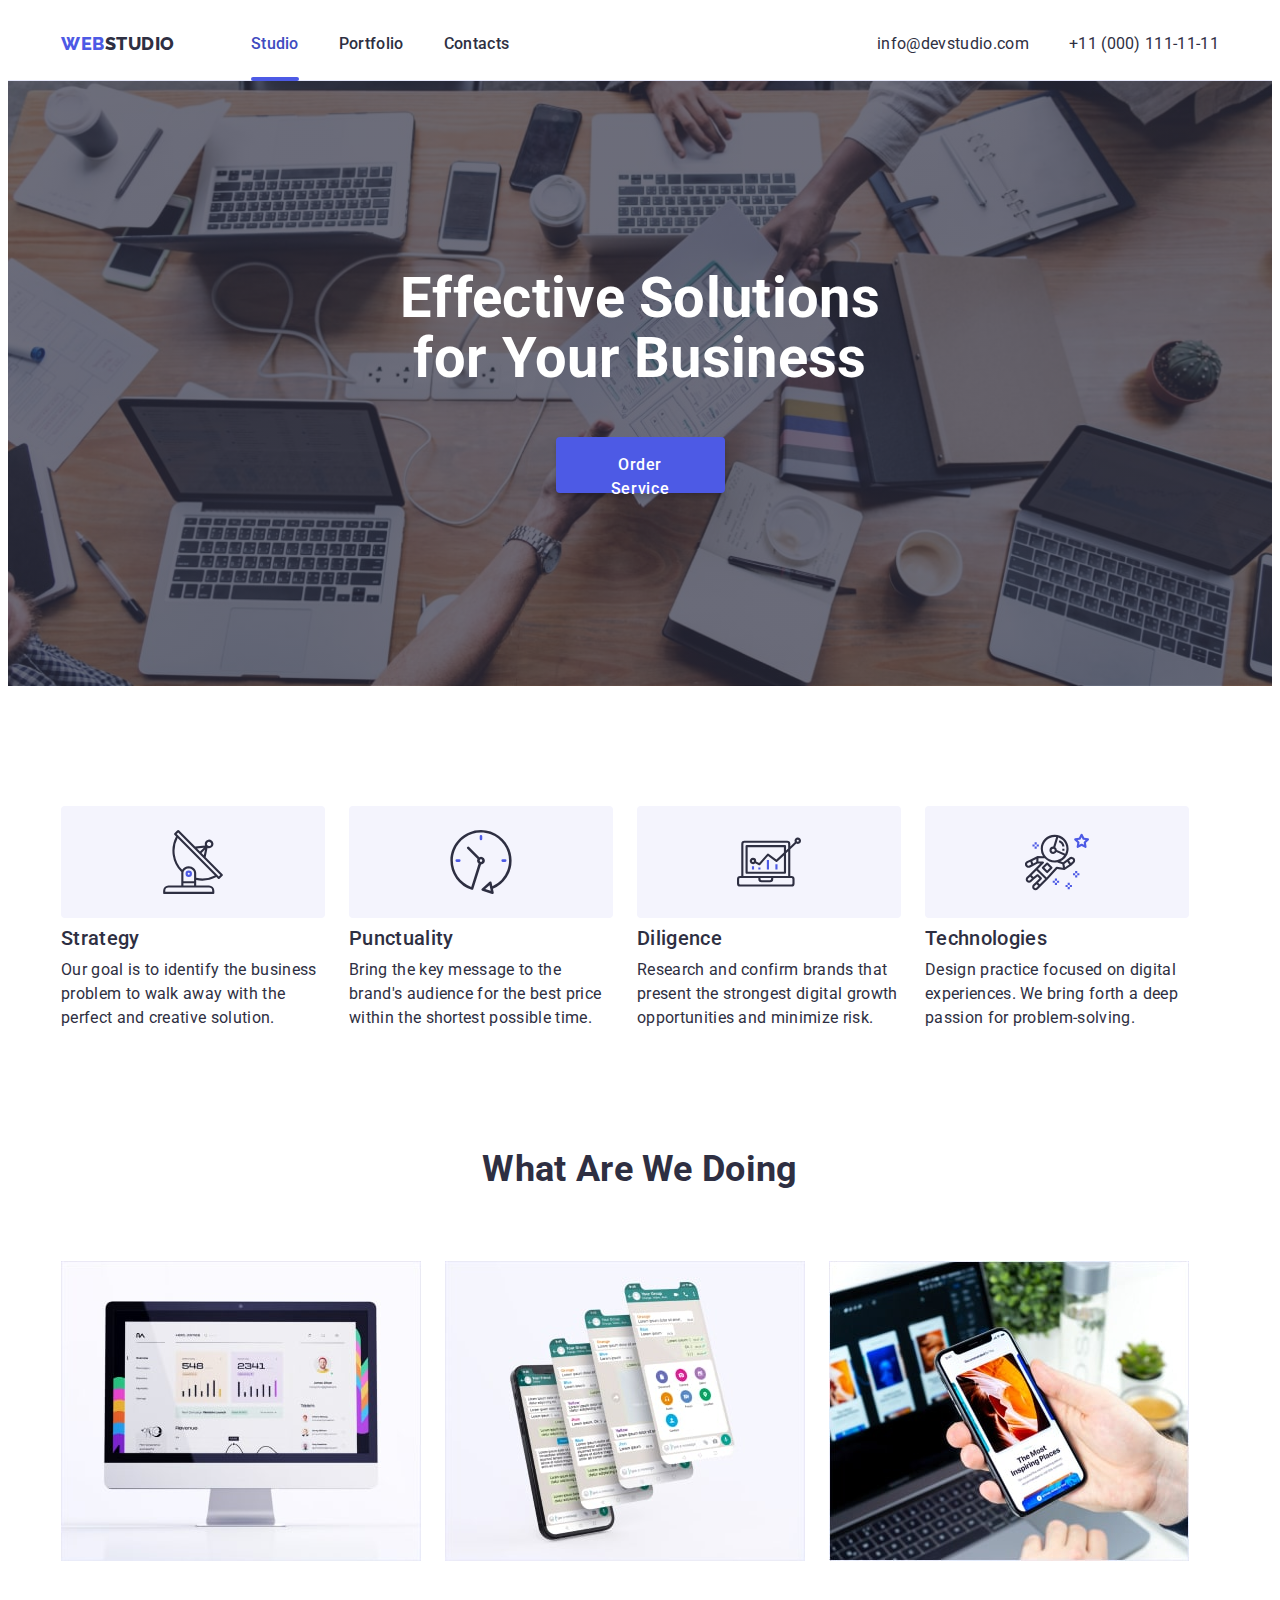
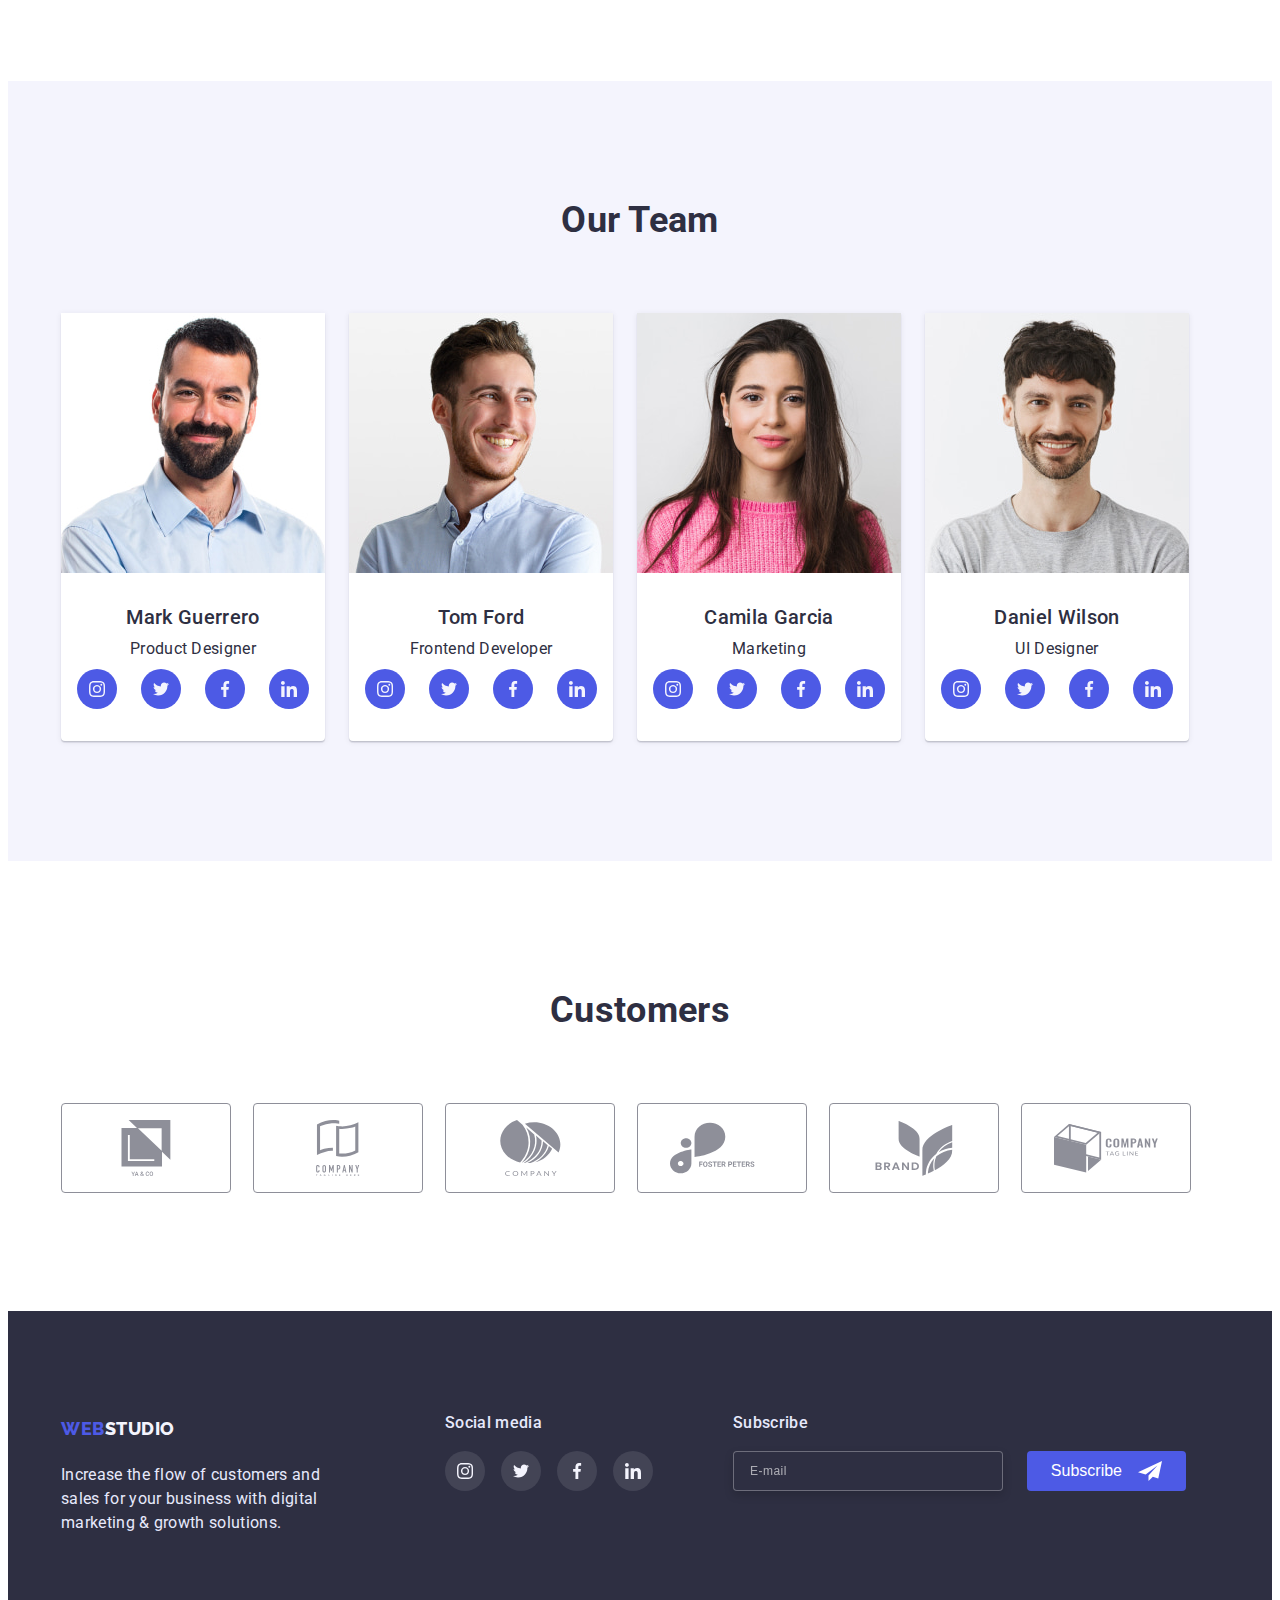
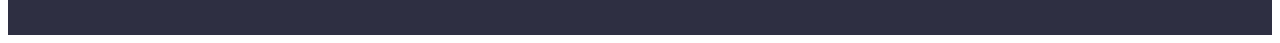
==== index.html @ 07bff195 "Initial commit" ====
<!DOCTYPE html>
<html lang="en">
  <head>
    <meta charset="UTF-8" />
    <meta http-equiv="X-UA-Compatible" content="IE=edge" />
    <meta name="viewport" content="width=device-width, initial-scale=1.0" />
    <title>WEBSTUDIO</title>

    <link rel="preconnect" href="https://fonts.googleapis.com" />
    <link rel="preconnect" href="https://fonts.gstatic.com" crossorigin />
    <link
      href="https://fonts.googleapis.com/css2?family=Raleway:wght@800&family=Roboto:wght@400;500;700;900&display=swap"
      rel="stylesheet"
    />
    <link
      rel="stylesheet"
      href="https://cdnjs.cloudflare.com/ajax/libs/modern-normalize/1.1.0/modern-normalize.min.css"
      integrity="sha512-wpPYUAdjBVSE4KJnH1VR1HeZfpl1ub8YT/NKx4PuQ5NmX2tKuGu6U/JRp5y+Y8XG2tV+wKQpNHVUX03MfMFn9Q=="
      crossorigin="anonymous"
      referrerpolicy="no-referrer"
    />
    <link rel="stylesheet" href="./css/styles.css" />
  </head>

  <body>
    <!-- header -->

    <header class="header">
      <div class="container">
        <nav class="nav">
          <a href="./index.html" class="logo"
            ><span class="logo-color">WEB</span>STUDIO</a
          >
          <ul class="nav-list">
            <li class="item">
              <a href="./index.html" class="link current">Studio</a>
            </li>
            <li class="item">
              <a href="./Portfolio.html" class="link">Portfolio</a>
            </li>
            <li class="item"><a href="" class="link">Contacts</a></li>
          </ul>

          <address class="addres">
            <ul class="addres-list">
              <li class="item">
                <a href="mailto:info@devstudio.com" class="link"
                  >info@devstudio.com</a
                >
              </li>
              <li class="item">
                <a href="tel:+110001111111" class="link">+11 (000) 111-11-11</a>
              </li>
            </ul>
          </address>
        </nav>
      </div>
    </header>

    <!-- main -->

    <main class="main">
      <section class="main-section">
        <div class="container">
          <h1 class="main-title">
            Effective Solutions <br />
            for Your Business
          </h1>
          <button type="button" class="btn" data-modal-open>
            Order Service
          </button>
        </div>
      </section>

      <section class="advantage-section section">
        <div class="container">
          <h2 class="visually-hidden">Advantage</h2>
          <ul class="advantage-list">
            <li class="item">
              <div class="advantage-bg">
                <svg class="advantage-icon">
                  <use href="./images/icons.svg#icon-antenna"></use>
                </svg>
              </div>
              <h3 class="title">Strategy</h3>
              <p class="paragraph">
                Our goal is to identify the business problem to walk away with
                the perfect and creative solution.
              </p>
            </li>
            <li class="item">
              <div class="advantage-bg">
                <svg class="advantage-icon">
                  <use href="./images/icons.svg#icon-clock"></use>
                </svg>
              </div>
              <h3 class="title">Punctuality</h3>
              <p class="paragraph">
                Bring the key message to the brand's audience for the best price
                within the shortest possible time.
              </p>
            </li>
            <li class="item">
              <div class="advantage-bg">
                <svg class="advantage-icon">
                  <use href="./images/icons.svg#icon-diagram"></use>
                </svg>
              </div>
              <h3 class="title">Diligence</h3>
              <p class="paragraph">
                Research and confirm brands that present the strongest digital
                growth opportunities and minimize risk.
              </p>
            </li>
            <li class="item">
              <div class="advantage-bg">
                <svg class="advantage-icon">
                  <use href="./images/icons.svg#icon-astronaut"></use>
                </svg>
              </div>
              <h3 class="title">Technologies</h3>
              <p class="paragraph">
                Design practice focused on digital experiences. We bring forth a
                deep passion for problem-solving.
              </p>
            </li>
          </ul>
        </div>
      </section>

      <section class="galery-section section">
        <div class="container">
          <h2 class="title-section">What Are We Doing</h2>
          <ul class="galery-list">
            <li class="item">
              <img src="./images/img1-stats.jpg" alt="stats" width="360" />
            </li>
            <li class="item">
              <img src="./images/img2-chat.jpg" alt="chat" width="360" />
            </li>
            <li class="item">
              <img
                src="./images/img3-recommended.jpg"
                alt="recommended"
                width="360"
              />
            </li>
          </ul>
        </div>
      </section>

      <section class="team-section section">
        <div class="container">
          <h2 class="title-section">Our Team</h2>
          <ul class="team-list">
            <li class="item team">
              <img
                src="./images/1-Mark-Guerrero.jpg"
                alt="Mark-Guerrero"
                width="264"
              />
              <div class="team-text-box">
                <h3 class="title">Mark Guerrero</h3>
                <p class="paragraph">Product Designer</p>
                <ul class="team-soc-list">
                  <li class="team-soc-item">
                    <a
                      href="https://www.instagram.com/"
                      class="team-soc-link"
                      target="_blank"
                      rel="noopener noreferrer"
                    >
                      <svg class="team-soc-icon">
                        <use href="./images/icons.svg#icon-instagram"></use>
                      </svg>
                    </a>
                  </li>
                  <li class="team-soc-item">
                    <a
                      href="https://twitter.com/"
                      class="team-soc-link"
                      target="_blank"
                      rel="noopener noreferrer"
                    >
                      <svg class="team-soc-icon">
                        <use href="./images/icons.svg#icon-twitter"></use>
                      </svg>
                    </a>
                  </li>
                  <li class="team-soc-item">
                    <a
                      href="https://facebook.com/"
                      class="team-soc-link"
                      target="_blank"
                      rel="noopener noreferrer"
                    >
                      <svg class="team-soc-icon">
                        <use href="./images/icons.svg#icon-facebook"></use>
                      </svg>
                    </a>
                  </li>
                  <li class="team-soc-item">
                    <a
                      href="https://linkedin.com/"
                      class="team-soc-link"
                      target="_blank"
                      rel="noopener noreferrer"
                    >
                      <svg class="team-soc-icon">
                        <use href="./images/icons.svg#icon-linkedin"></use>
                      </svg>
                    </a>
                  </li>
                </ul>
              </div>
            </li>
            <li class="item team">
              <img src="./images/2-Tom-Ford.jpg" alt="Tom-Ford" width="264" />
              <div class="team-text-box">
                <h3 class="title">Tom Ford</h3>
                <p class="paragraph">Frontend Developer</p>
                <ul class="team-soc-list">
                  <li class="team-soc-item">
                    <a
                      href="https://www.instagram.com/"
                      class="team-soc-link"
                      target="_blank"
                      rel="noopener noreferrer"
                    >
                      <svg class="team-soc-icon">
                        <use href="./images/icons.svg#icon-instagram"></use>
                      </svg>
                    </a>
                  </li>
                  <li class="team-soc-item">
                    <a
                      href="https://twitter.com/"
                      class="team-soc-link"
                      target="_blank"
                      rel="noopener noreferrer"
                    >
                      <svg class="team-soc-icon">
                        <use href="./images/icons.svg#icon-twitter"></use>
                      </svg>
                    </a>
                  </li>
                  <li class="team-soc-item">
                    <a
                      href="https://facebook.com/"
                      class="team-soc-link"
                      target="_blank"
                      rel="noopener noreferrer"
                    >
                      <svg class="team-soc-icon">
                        <use href="./images/icons.svg#icon-facebook"></use>
                      </svg>
                    </a>
                  </li>
                  <li class="team-soc-item">
                    <a
                      href="https://linkedin.com/"
                      class="team-soc-link"
                      target="_blank"
                      rel="noopener noreferrer"
                    >
                      <svg class="team-soc-icon">
                        <use href="./images/icons.svg#icon-linkedin"></use>
                      </svg>
                    </a>
                  </li>
                </ul>
              </div>
            </li>
            <li class="item team">
              <img
                src="./images/3-Camila-Garcia.jpg"
                alt="Camila-Garcia"
                width="264"
              />
              <div class="team-text-box">
                <h3 class="title">Camila Garcia</h3>
                <p class="paragraph">Marketing</p>
                <ul class="team-soc-list">
                  <li class="team-soc-item">
                    <a
                      href="https://www.instagram.com/"
                      class="team-soc-link"
                      target="_blank"
                      rel="noopener noreferrer"
                    >
                      <svg class="team-soc-icon">
                        <use href="./images/icons.svg#icon-instagram"></use>
                      </svg>
                    </a>
                  </li>
                  <li class="team-soc-item">
                    <a
                      href="https://twitter.com/"
                      class="team-soc-link"
                      target="_blank"
                      rel="noopener noreferrer"
                    >
                      <svg class="team-soc-icon">
                        <use href="./images/icons.svg#icon-twitter"></use>
                      </svg>
                    </a>
                  </li>
                  <li class="team-soc-item">
                    <a
                      href="https://facebook.com/"
                      class="team-soc-link"
                      target="_blank"
                      rel="noopener noreferrer"
                    >
                      <svg class="team-soc-icon">
                        <use href="./images/icons.svg#icon-facebook"></use>
                      </svg>
                    </a>
                  </li>
                  <li class="team-soc-item">
                    <a
                      href="https://linkedin.com/"
                      class="team-soc-link"
                      target="_blank"
                      rel="noopener noreferrer"
                    >
                      <svg class="team-soc-icon">
                        <use href="./images/icons.svg#icon-linkedin"></use>
                      </svg>
                    </a>
                  </li>
                </ul>
              </div>
            </li>
            <li class="item team">
              <img
                src="./images/4-DanielWilson.jpg"
                alt="Daniel-Wilson"
                width="264"
              />
              <div class="team-text-box">
                <h3 class="title">Daniel Wilson</h3>
                <p class="paragraph">UI Designer</p>
                <ul class="team-soc-list">
                  <li class="team-soc-item">
                    <a
                      href="https://www.instagram.com/"
                      class="team-soc-link"
                      target="_blank"
                      rel="noopener noreferrer"
                    >
                      <svg class="team-soc-icon">
                        <use href="./images/icons.svg#icon-instagram"></use>
                      </svg>
                    </a>
                  </li>
                  <li class="team-soc-item">
                    <a
                      href="https://twitter.com/"
                      class="team-soc-link"
                      target="_blank"
                      rel="noopener noreferrer"
                    >
                      <svg class="team-soc-icon">
                        <use href="./images/icons.svg#icon-twitter"></use>
                      </svg>
                    </a>
                  </li>
                  <li class="team-soc-item">
                    <a
                      href="https://facebook.com/"
                      class="team-soc-link"
                      target="_blank"
                      rel="noopener noreferrer"
                    >
                      <svg class="team-soc-icon">
                        <use href="./images/icons.svg#icon-facebook"></use>
                      </svg>
                    </a>
                  </li>
                  <li class="team-soc-item">
                    <a
                      href="https://linkedin.com/"
                      class="team-soc-link"
                      target="_blank"
                      rel="noopener noreferrer"
                    >
                      <svg class="team-soc-icon">
                        <use href="./images/icons.svg#icon-linkedin"></use>
                      </svg>
                    </a>
                  </li>
                </ul>
              </div>
            </li>
          </ul>
        </div>
      </section>
      <section class="customers">
        <div class="container">
          <h2 class="customers-title">Customers</h2>
          <ul class="customers-list">
            <li class="customers-item">
              <a
                href=""
                class="customers-link"
                target="_blank"
                rel="noopener noreferrer"
              >
                <svg class="customers-icon">
                  <use href="./images/icons.svg#icon-company1"></use>
                </svg>
              </a>
            </li>
            <li class="customers-item">
              <a
                href=""
                class="customers-link"
                target="_blank"
                rel="noopener noreferrer"
              >
                <svg class="customers-icon">
                  <use href="./images/icons.svg#icon-company2"></use>
                </svg>
              </a>
            </li>
            <li class="customers-item">
              <a
                href=""
                class="customers-link"
                target="_blank"
                rel="noopener noreferrer"
              >
                <svg class="customers-icon">
                  <use href="./images/icons.svg#icon-company3"></use>
                </svg>
              </a>
            </li>
            <li class="customers-item">
              <a
                href=""
                class="customers-link"
                target="_blank"
                rel="noopener noreferrer"
              >
                <svg class="customers-icon">
                  <use href="./images/icons.svg#icon-company4"></use>
                </svg>
              </a>
            </li>
            <li class="customers-item">
              <a
                href=""
                class="customers-link"
                target="_blank"
                rel="noopener noreferrer"
              >
                <svg class="customers-icon">
                  <use href="./images/icons.svg#icon-company5"></use>
                </svg>
              </a>
            </li>
            <li class="customers-item">
              <a
                href=""
                class="customers-link"
                target="_blank"
                rel="noopener noreferrer"
              >
                <svg class="customers-icon">
                  <use href="./images/icons.svg#icon-company6"></use>
                </svg>
              </a>
            </li>
          </ul>
        </div>
      </section>
    </main>

    <!-- footer -->

    <footer class="footer">
      <div class="container">
        <div class="footer-logo-box">
          <a href="./index.html" class="logo logo-footer"
            ><span class="logo-color">WEB</span>STUDIO</a
          >
          <p class="paragraph paragraph-color">
            Increase the flow of customers and sales for your business with
            digital marketing & growth solutions.
          </p>
        </div>
        <div class="footer-soc-box">
          <h2 class="footer-soc-title">Social media</h2>
          <ul class="footer-soc-list">
            <li class="footer-soc-item">
              <a
                class="footer-soc-link"
                href="https://www.instagram.com/"
                target="_blank"
                rel="noopener noreferrer"
              >
                <svg class="footer-soc-icon">
                  <use href="./images/icons.svg#icon-instagram"></use>
                </svg>
              </a>
            </li>
            <li class="footer-soc-item">
              <a
                class="footer-soc-link"
                href="https://twitter.com/"
                target="_blank"
                rel="noopener noreferrer"
              >
                <svg class="footer-soc-icon">
                  <use href="./images/icons.svg#icon-twitter"></use>
                </svg>
              </a>
            </li>
            <li class="footer-soc-item">
              <a
                class="footer-soc-link"
                href="https://facebook.com/"
                target="_blank"
                rel="noopener noreferrer"
              >
                <svg class="footer-soc-icon">
                  <use href="./images/icons.svg#icon-facebook"></use>
                </svg>
              </a>
            </li>
            <li class="footer-soc-item">
              <a
                class="footer-soc-link"
                href="https://linkedin.com/"
                target="_blank"
                rel="noopener noreferrer"
              >
                <svg class="footer-soc-icon">
                  <use href="./images/icons.svg#icon-linkedin"></use>
                </svg>
              </a>
            </li>
          </ul>
        </div>
        <div class="footer-subscribe">
          <p class="subscribe-title">Subscribe</p>
          <form class="footer-form">
            <input
              class="footer-imput"
              type="email"
              name="mail"
              placeholder="E-mail"
              required
            />
            <button class="footer-btn" type="submit">
              <span>Subscribe</span>
              <svg class="footer-btn-icon">
                <use href="./images/icons.svg#icon-airplane"></use>
              </svg>
            </button>
          </form>
        </div>
      </div>
    </footer>

    <!-- modal -->

    <div class="backdrop is-hidden" data-modal>
      <div class="modal">
        <button type="button" class="modal-btn" data-modal-close>
          <svg class="icon-modal-close-btn">
            <use href="./images/icons.svg#icon-modal-close-btn"></use>
          </svg>
        </button>
        <p class="modal-title">Leave your contacts and we will call you back</p>
        <form class="modal-form">
          <div class="form-field">
            <label class="form-label" for="name">Name</label>
            <div class="input-wrap">
              <input
                class="form-input"
                type="text"
                name="name"
                id="name"
                required
              />
              <svg class="form-input-icon" width="18" hight="18">
                <use href="./images/icons.svg#icon-person"></use>
              </svg>
            </div>
          </div>
          <div class="form-field">
            <label class="form-label" for="tel">Phone</label>
            <div class="input-wrap">
              <input
                class="form-input"
                type="tel"
                name="tel"
                id="tel"
                required
              />
              <svg class="form-input-icon" width="18" hight="24">
                <use href="./images/icons.svg#icon-phone"></use>
              </svg>
            </div>
          </div>
          <div class="form-field">
            <label class="form-label" for="mail">Email</label>
            <div class="input-wrap">
              <input class="form-input" type="email" name="mail" id="mail" />
              <svg class="form-input-icon" width="18" hight="24">
                <use href="./images/icons.svg#icon-email"></use>
              </svg>
            </div>
          </div>
          <div class="form-field">
            <label class="form-label" for="comment">Comment</label>
            <textarea
              class="form-input textarea"
              name="comment"
              id="comment"
              placeholder="Text input"
            ></textarea>
          </div>
          <div class="form-checkbox">
            <input
              class="input-check"
              type="checkbox"
              name="policy"
              value="true"
              id="policy"
              required
            />
            <label class="form-label check-text" for="policy">
              <span>
                <svg class="check-icon" width="10" hight="8">
                  <use href="./images/icons.svg#icon-check"></use>
                </svg>
              </span>
              I accept the terms and conditions of the
              <a href="#" class="modal-policy">Privacy Policy</a></label
            >
          </div>
          <button class="modal-btn-send" type="submit">Send</button>
        </form>
      </div>
    </div>

    <script src="./js/modal.js"></script>
  </body>
</html>
---- css/styles.css ----
/* шрифт
 font-family: "Raleway", sans-serif;
font-family: "Roboto", sans-serif; */

/* головний колір шрифту #2E2F42 */
/* другий колір шрифту  #434455 */
/* колір шрифту у футері #E7E9FC */
/* колір шрифту основного заголовку #FFFFFF */
/* колір шрифту лого #4D5AE5 та #2E2F42 */
/* колір головного бекграунду #FFFFFF */
/* колір другого бекграунду #2E2F42 */
/* колір третього бекграунду #F4F4FD */
/* Колір кнопок у портфоліо #F4F4FD */
/* колір нажатої кнопки #404BBF */
/* колір нажатої кнопки у футорі #31D0AA */

:root {
  --activ-btn-color: #404bbf;
  --second-activ-btn-color: #31d0aa;
  --primary-text-color: #2e2f42;
  --second-text-color: #434455;
  --footer-text-color: #e7e9fc;
  --main-title-text-color: #ffffff;
  --accent-text-color: #4d5ae5;
  --bg-color-sectin: #f4f4fd;
  --customers-color: #8e8f99;
  --gradient: linear-gradient(rgba(46, 47, 66, 0.7), rgba(46, 47, 66, 0.7));
  --cubic-anim: cubic-bezier(0.4, 0, 0.2, 1);
}

body {
  font-family: "Roboto", sans-serif;
  color: var(--primary-text-color);
  font-weight: 400;
  letter-spacing: 0.02em;
}

.visually-hidden {
  position: absolute;
  white-space: nowrap;
  width: 1px;
  height: 1px;
  overflow: hidden;
  border: 0;
  padding: 0;
  clip: rect(0 0 0 0);
  clip-path: inset(50%);
  margin: -1px;
}

.item {
  list-style: none;
}

.title {
  font-weight: 500;
  font-size: 20px;
  line-height: 1.2;
}

.paragraph {
  font-size: 16px;
  line-height: 1.5;
}

img {
  display: block;
  max-width: 100%;
  height: auto;
}

.container {
  width: 100%;
  max-width: 1158px;
  padding-left: 15px;
  padding-right: 15px;
  margin: 0 auto;
}

p,
h1,
h2,
h3,
h4,
h5,
h6 {
  margin: 0;
}

ul {
  margin: 0;
  padding-left: 0;
}

/* ----------------header --------------*/
.header {
  border-bottom: 1px solid var(--footer-text-color);
}

.nav {
  display: flex;
  align-items: center;
  height: 72px;
}

.nav-list {
  display: flex;
  margin-left: 76px;
}

.nav-list .item + .item {
  margin-left: 40px;
}

.addres {
  margin-left: auto;
}

.addres-list {
  display: flex;
}

.addres-list .item + .item {
  margin-left: 40px;
}

.logo {
  color: var(--primary-text-color);
  text-decoration: none;
  font-family: "Raleway", sans-serif;
  font-weight: 800;
  font-size: 18px;
  line-height: 2;
  letter-spacing: 0.03em;
}

.logo .logo-color {
  color: var(--accent-text-color);
}

.nav .link {
  display: block;
  color: var(--primary-text-color);
  font-weight: 500;
  text-decoration: none;
  font-size: 16px;
  line-height: 1.5;
  padding-top: 24px;
  padding-bottom: 24px;

  transition-property: color;
  transition-duration: 250ms;
  transition-timing-function: var(--cubic-anim);
}

.nav .link:focus,
.nav .link:hover,
.link.current {
  color: var(--activ-btn-color);
}

.nav-list .item {
  position: relative;
}

.current::after {
  position: absolute;
  content: "";
  width: 100%;
  height: 4px;
  border-radius: 2px;
  background-color: var(--accent-text-color);
  bottom: -1px;
  left: 0;
}

.addres .link {
  color: inherit;
  text-decoration: none;
  font-weight: normal;
  font-style: normal;
  font-size: 16px;
  line-height: 1.5;

  transition-property: color;
  transition-duration: 250ms;
  transition-timing-function: var(--cubic-anim);
}

.addres .link:hover,
.addres .link:focus {
  color: var(--accent-text-color);
}

/* -------------------main---------------- */

/* --------hero------- */
.main-section {
  max-width: 1440px;
  margin: 0 auto;
  padding-top: 188px;
  padding-bottom: 188px;
  text-align: center;

  background-color: var(--primary-text-color);
  background-image: var(--gradient), url(../images/people-office.jpg);
  background-position: center;
  background-size: cover;
}

.main-title {
  color: var(--main-title-text-color);
  font-weight: 700;
  font-size: 56px;
  line-height: 1.07;
}

.main-section .btn {
  margin-top: 48px;
  padding: 16px 31px;

  color: var(--main-title-text-color);
  font-family: inherit;
  font-weight: 500;
  font-size: 16px;
  line-height: 1.5;
  letter-spacing: 0.04em;

  width: 169px;
  height: 56px;
  background-color: var(--accent-text-color);
  cursor: pointer;
  border: none;
  border-radius: 4px;
  box-shadow: 0px 4px 4px rgba(0, 0, 0, 0.15);

  transition-property: background-color;
  transition-duration: 250ms;
  transition-timing-function: var(--cubic-anim);
}

.main-section .btn:hover,
.main-section .btn:focus {
  background-color: var(--activ-btn-color);
}

/* --------modal------- */

.backdrop {
  position: fixed;
  top: 0;
  left: 0;
  width: 100%;
  height: 100%;
  background-color: rgba(46, 47, 66, 0.4);

  transition-property: opacity visibility;
  transition-duration: 250ms;
  transition-timing-function: var(--cubic-anim);
}

.is-hidden {
  opacity: 0;
  visibility: hidden;
  pointer-events: none;
}

.modal {
  position: absolute;
  top: 50%;
  left: 50%;
  transform: translate(-50%, -50%) scaleX(1);
  transition: transform 250ms var(--cubic-anim);

  width: 408px;
  height: 584px;
  padding: 72px 24px 24px 24px;

  background-color: #fcfcfc;
  box-shadow: 0px 1px 1px rgba(0, 0, 0, 0.14), 0px 1px 3px rgba(0, 0, 0, 0.12),
    0px 2px 1px rgba(0, 0, 0, 0.2);
  border-radius: 4px;
}

.backdrop.is-hidden .modal {
  transform: translate(-50%, -100%) scaleX(0);
}

.modal-btn {
  position: absolute;
  top: 24px;
  right: 24px;

  width: 24px;
  height: 24px;
  display: flex;
  align-items: center;
  justify-content: center;

  background-color: var(--footer-text-color);
  border: 1px solid;
  border-radius: 50%;
  border-color: rgba(0, 0, 0, 0.1);
  cursor: pointer;

  fill: var(--primary-text-color);
}

.icon-modal-close-btn {
  width: 8px;
  height: 8px;
}

.modal-btn:hover,
.modal-btn:focus {
  background-color: var(--activ-btn-color);
  border-color: var(--activ-btn-color);
  fill: var(--main-title-text-color);
}

.modal-title {
  font-size: 16px;
  font-weight: 500;
  line-height: 1.5;
  text-align: center;
  letter-spacing: 0.02em;

  margin-bottom: 16px;
}

.modal-form {
  display: flex;
  flex-direction: column;
}

.form-field {
  width: 100%;
  margin-bottom: 8px;
}

.form-input::placeholder {
  font-size: 12px;
  line-height: 1.3;
  letter-spacing: 0.04em;
  color: rgba(117, 117, 117, 0.5);
}

.form-input {
  font-size: 12px;
  width: 100%;
  padding: 8px 38px;
  border: 1px solid rgba(33, 33, 33, 0.2);
  border-radius: 4px;
  outline: transparent;

  transition: border-color 250ms var(--cubic-anim);
}

.form-input:focus {
  border-color: var(--accent-text-color);
}

.form-label {
  font-size: 12px;
  line-height: 1.33;
  letter-spacing: 0.04em;
  color: #8e8f99;
}

.input-wrap {
  position: relative;
  margin-top: 4px;
}

.form-input-icon {
  position: absolute;
  top: 50%;
  left: 16px;
  transform: translateY(-50%);
  fill: var(--primary-text-color);

  transition: fill 250ms var(--cubic-anim);
}

.form-input:focus + .form-input-icon {
  fill: var(--accent-text-color);
}

.textarea {
  resize: none;
  width: 100%;
  height: 120px;
  padding-left: 16px;
}

.form-checkbox {
  display: flex;
  width: 100%;
  height: 16px;
  margin-top: 8px;
}

.input-check {
  appearance: none;
}
.check-text {
  display: flex;
  align-items: center;
  justify-content: center;
}

.check-text span {
  width: 16px;
  height: 16px;
  border: 1.25px solid var(--primary-text-color);
  border-radius: 2px;

  margin-right: 8px;

  display: flex;
  align-items: center;
  justify-content: center;

  fill: transparent;
  background-color: var(--main-title-text-color);

  transition-property: fill background-color border;
  transition-duration: 250ms;
  transition-timing-function: var(--cubic-anim);
}

.check-text:hover span,
.check-text:focus span {
  border-color: var(--accent-text-color);
}

.input-check:checked + .check-text span {
  fill: var(--main-title-text-color);
  background-color: var(--accent-text-color);
  border: none;
}

.policy-text {
  margin-left: 8px;
}

.modal-policy {
  color: var(--accent-text-color);
  margin-left: 4px;
}

.modal-btn-send {
  position: absolute;
  bottom: 24px;
  left: 50%;
  transform: translateX(-50%);

  color: var(--main-title-text-color);
  width: 169px;
  height: 56px;
  padding: 16px 32px;

  background-color: var(--accent-text-color);
  box-shadow: 0px 4px 4px rgba(0, 0, 0, 0.15);
  border: none;
  border-radius: 4px;

  transition: background-color 250ms var(--cubic-anim);
}

.modal-btn-send:focus,
.modal-btn-send:hover {
  background-color: var(--activ-btn-color);
}

/* --------advantage------- */

.section {
  padding-top: 120px;
  padding-bottom: 120px;
}

.advantage-list {
  display: flex;
  flex-wrap: wrap;
  gap: 24px;
}

.advantage-list .item {
  width: 264px;
}

.advantage-list .title {
  margin-bottom: 8px;
}

.advantage-bg {
  display: flex;
  align-items: center;
  justify-content: center;
  width: 264px;
  height: 112px;
  background-color: var(--bg-color-sectin);
  border-radius: 4px;
  margin-bottom: 8px;
}

.advantage-icon {
  width: 64px;
  height: 64px;
}

/* --------galery------- */

.galery-section {
  text-align: center;
  padding-top: 0;
}

.galery-list {
  display: flex;
  flex-wrap: wrap;
  gap: 24px;
  margin-top: 72px;
  display: flex;
}

.galery-list .item {
  width: calc(100% - 48 / 3);
}

/* --------Team------- */

.team-section {
  background-color: var(--bg-color-sectin);
}

.title-section {
  font-weight: 700;
  font-size: 36px;
  line-height: 1.1;
  text-align: center;
}

.team-list {
  display: flex;
  flex-wrap: wrap;
  gap: 24px;
  margin-top: 72px;
  text-align: center;
}

.team-list .item {
  width: calc(100% -72px / 4);
  border-radius: 0px 0px 4px 4px;
  box-shadow: 0px 1px 6px rgba(46, 47, 66, 0.08),
    0px 1px 1px rgba(46, 47, 66, 0.16), 0px 2px 1px rgba(46, 47, 66, 0.08);
}

.team {
  background-color: var(--main-title-text-color);
}

.team-text-box {
  padding: 32px 16px;
}

.team-list .title {
  margin-bottom: 8px;
}

.team-soc-list {
  display: flex;
  align-items: center;
  justify-content: space-between;
  margin-top: 8px;
  list-style: none;
}

.team-soc-item {
  width: 40px;
  height: 40px;
}

.team-soc-link {
  display: flex;
  width: inherit;
  height: inherit;
  background-color: var(--accent-text-color);
  border-radius: 50%;
  justify-content: center;
  align-items: center;

  transition-property: background-color;
  transition-duration: 250ms;
  transition-timing-function: var(--cubic-anim);
}

.team-soc-link:hover,
.team-soc-link:focus {
  background-color: var(--activ-btn-color);
}

.team-soc-icon {
  width: 16px;
  height: 16px;
}

/* ---------customers---------- */

.customers {
  padding: 130px 0 120px 0;
}

.customers-title {
  font-weight: 700;
  font-size: 36px;
  line-height: 1.1;
  text-align: center;
  margin-bottom: 72px;
}

.customers-list {
  display: flex;
  flex-wrap: wrap;
  row-gap: 24px;
  gap: 24px;
  list-style: none;
}

.customers-item {
  width: 168px;
  height: 88px;
}

.customers-link {
  display: flex;
  justify-content: center;
  align-items: center;

  width: inherit;
  height: inherit;
  border: 1px solid var(--customers-color);
  border-radius: 4px;
  fill: var(--customers-color);

  transition-property: fill border;
  transition-duration: 250ms;
  transition-timing-function: var(--cubic-anim);
}

.customers-link:hover,
.customers-link:focus {
  border: 1px solid var(--activ-btn-color);
  fill: var(--activ-btn-color);
}

.customers-icon {
  width: 104px;
  height: 56px;
}

/* -----------------footer------------------ */

.footer {
  background-color: var(--primary-text-color);
  padding-top: 100px;
  padding-bottom: 100px;
}

.logo-footer {
  color: var(--bg-color-sectin);
}

.paragraph-color {
  margin-top: 16px;
  width: 264px;
  color: var(--footer-text-color);
}

.footer .container {
  display: flex;
  flex-wrap: wrap;
  row-gap: 24px;
}

.footer-logo-box {
  margin-right: 120px;
}

.footer-soc-box {
  margin-right: 80px;
}

.footer-soc-title {
  color: var(--footer-text-color);
  font-weight: 500;
  font-size: 16px;
  line-height: 1.5;
  letter-spacing: 0.02em;
  margin-bottom: 16px;
}

.footer-soc-list {
  display: flex;
  align-items: center;
  gap: 16px;
  list-style: none;
}

.footer-soc-item {
  width: 40px;
  height: 40px;
}

.footer-soc-link {
  display: flex;
  width: inherit;
  height: inherit;
  background-color: var(--second-text-color);
  border-radius: 50%;
  justify-content: center;
  align-items: center;

  transition-property: background-color;
  transition-duration: 250ms;
  transition-timing-function: var(--cubic-anim);
}

.footer-soc-link:hover,
.footer-soc-link:focus {
  background-color: var(--second-activ-btn-color);
}

.footer-soc-icon {
  width: 16px;
  height: 16px;
}

.footer-subscribe {
  width: 453px;
  height: 80px;
}

.subscribe-title {
  font-size: 16px;
  font-weight: 500;
  line-height: 1.5;
  letter-spacing: 0.02em;
  color: var(--footer-text-color);

  margin-bottom: 16px;
}

.footer-form {
  display: flex;
  width: 100%;
  height: 40px;
}

.footer-imput {
  width: 264px;
  background-color: var(--primary-text-color);
  border: 1px solid rgba(255, 255, 255, 0.3);
  filter: drop-shadow(0px 4px 4px rgba(0, 0, 0, 0.15));
  border-radius: 4px;

  padding: 8px 16px;
  font-size: 14px;
  line-height: 1.5;
  letter-spacing: 0.04em;
  color: var(--main-title-text-color);
}

.footer-imput::placeholder {
  font-size: 12px;
  line-height: 2;
  letter-spacing: 0.04em;
  color: rgba(255, 255, 255, 0.6);
}

.footer-btn {
  display: flex;
  align-items: center;
  justify-content: center;
  gap: 16px;

  width: 165px;
  height: 40px;
  background-color: var(--accent-text-color);
  border: none;
  border-radius: 4px;

  color: var(--main-title-text-color);
  font-size: 16px;
  line-height: 1.5;
  padding: 8px 24px;
  margin-left: 24px;

  cursor: pointer;

  transition-property: background-color;
  transition-duration: 250ms;
  transition-timing-function: var(--cubic-anim);
}

.footer-btn-icon {
  width: 24px;
  height: 24px;
  fill: var(--main-title-text-color);
}

.footer-btn:focus,
.footer-btn:hover {
  background-color: var(--activ-btn-color);
}

/* ------------------Portfolio---------------- */

.portfolio {
  padding-top: 96px;
  padding-bottom: 120px;
}

.btn-list {
  display: flex;
  justify-content: center;
}

.btn-list .item + .item {
  margin-left: 24px;
}

.portfolio .btn {
  font-family: inherit;
  color: var(--accent-text-color);
  font-weight: 500;
  font-size: 16px;
  line-height: 1.5;
  letter-spacing: 0.04em;

  background-color: var(--footer-text-color);
  padding: 12px 24px 12px 24px;
  cursor: pointer;
  border: 1px solid var(--footer-text-color);
  border-radius: 4px;

  transition-property: background-color color border box-shadow;
  transition-duration: 250ms;
  transition-timing-function: var(--cubic-anim);
}

.portfolio .btn:hover,
.portfolio .btn:focus {
  color: var(--main-title-text-color);
  background-color: var(--activ-btn-color);
  border: 1px solid var(--activ-btn-color);
  box-shadow: 0px 3px 1px rgba(0, 0, 0, 0.1), 0px 2px 1px rgba(0, 0, 0, 0.08),
    0px 2px 2px rgba(0, 0, 0, 0.12);
}

.portfolio-list {
  display: flex;
  flex-wrap: wrap;
  gap: 24px;
  row-gap: 48px;
  margin-top: 72px;
}

.portfolio-list .item {
  width: calc(100% - 4 / 3);
  text-decoration-style: none;

  transition-property: box-shadow;
  transition-duration: 250ms;
  transition-timing-function: var(--cubic-anim);
}

.portfolio-list .item:hover,
.portfolio-list .item:focus {
  box-shadow: 0px 1px 6px rgba(46, 47, 66, 0.08),
    0px 1px 1px rgba(46, 47, 66, 0.16), 0px 2px 1px rgba(46, 47, 66, 0.08);
}

.portfolio-img {
  width: 360px;
  height: 300px;

  position: relative;
  overflow: hidden;
}

.portfolio-img-text {
  position: absolute;
  content: "";
  top: 0;
  left: 0;
  transform: translateY(100%);
  overflow: auto;

  width: 100%;
  height: 100%;
  background-color: var(--accent-text-color);

  transition-property: transform;
  transition-duration: 250ms;
  transition-timing-function: var(--cubic-anim);

  font-size: 16px;
  line-height: 1.5;
  letter-spacing: 0.02em;
  color: var(--bg-color-sectin);
  padding: 40px 32px;
}

.item:focus .portfolio-img-text,
.item:hover .portfolio-img-text {
  transform: translateY(0);
}

.portfolio-text {
  padding: 32px 16px;
  border: 1px solid var(--footer-text-color);
  border-top: none;
}
.portfolio-list .title {
  margin-bottom: 8px;
}

.portfolio-list .link {
  text-decoration: none;
  color: inherit;
}
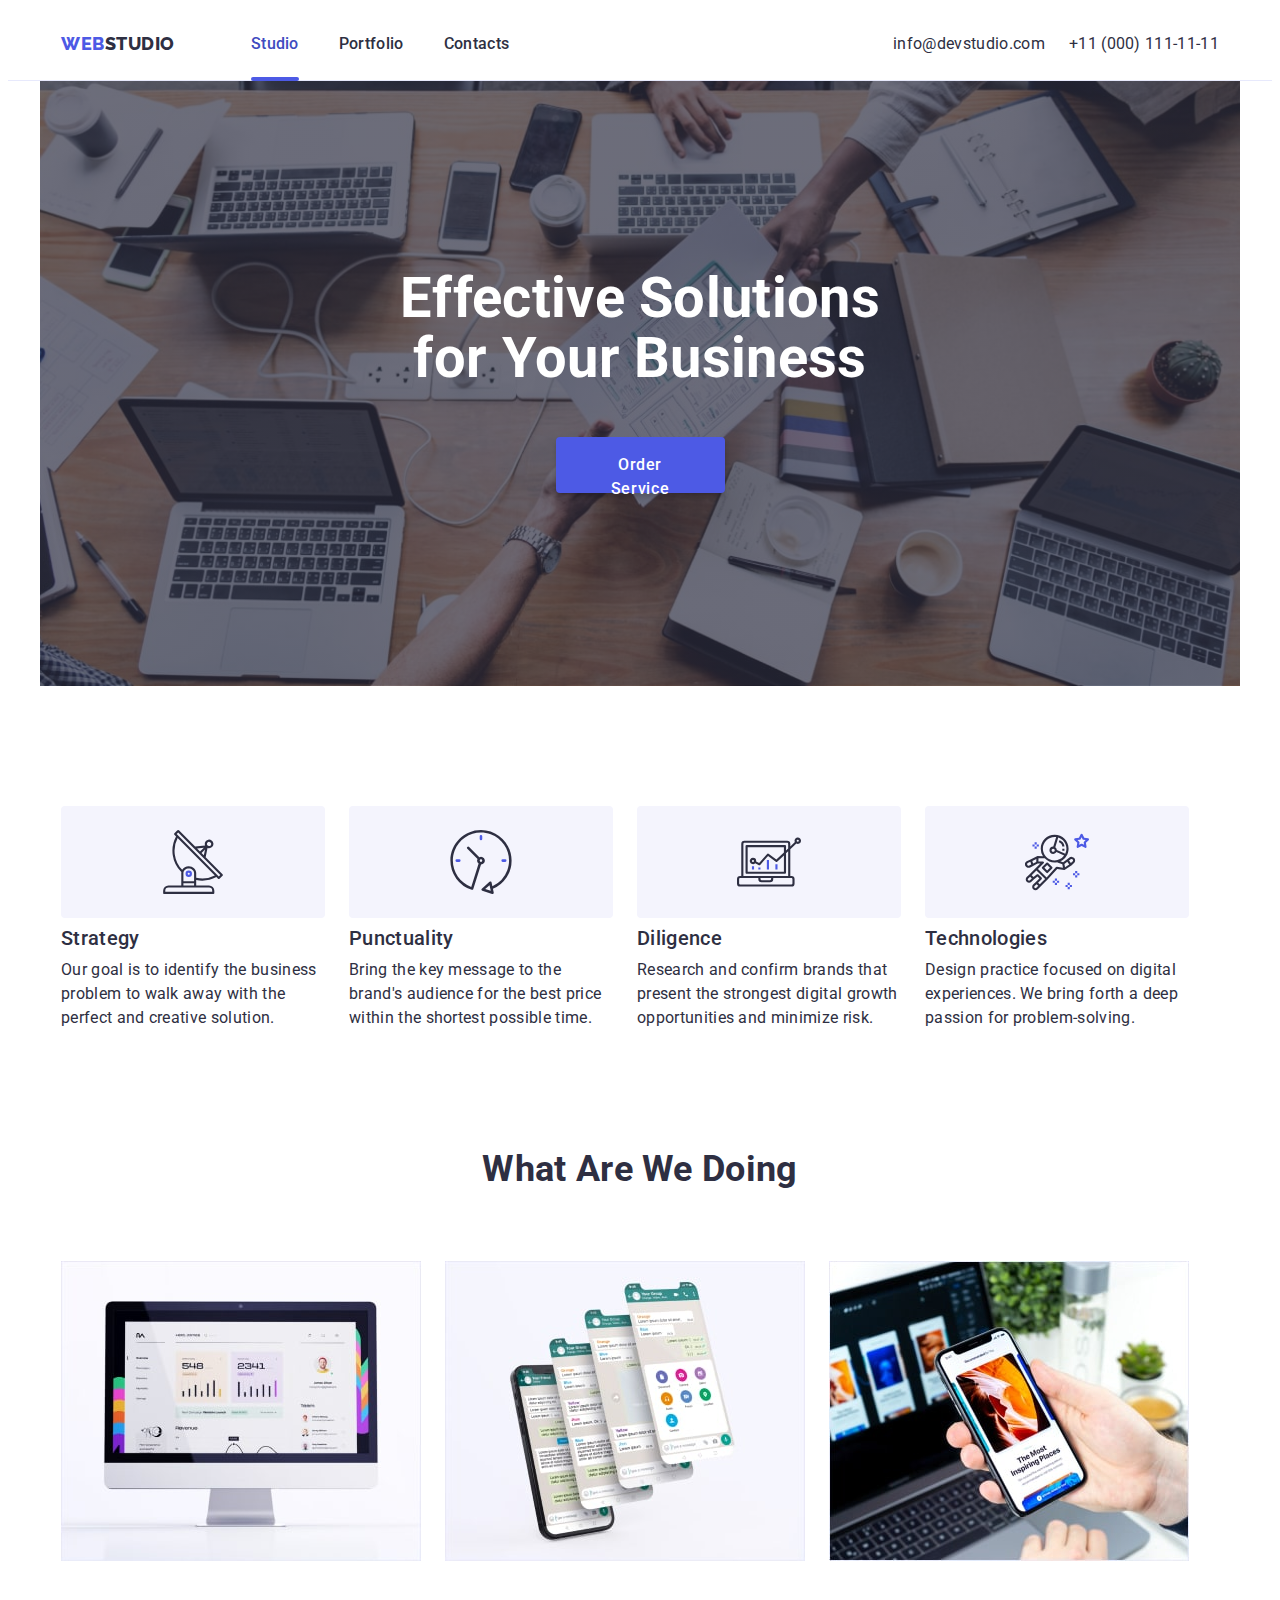
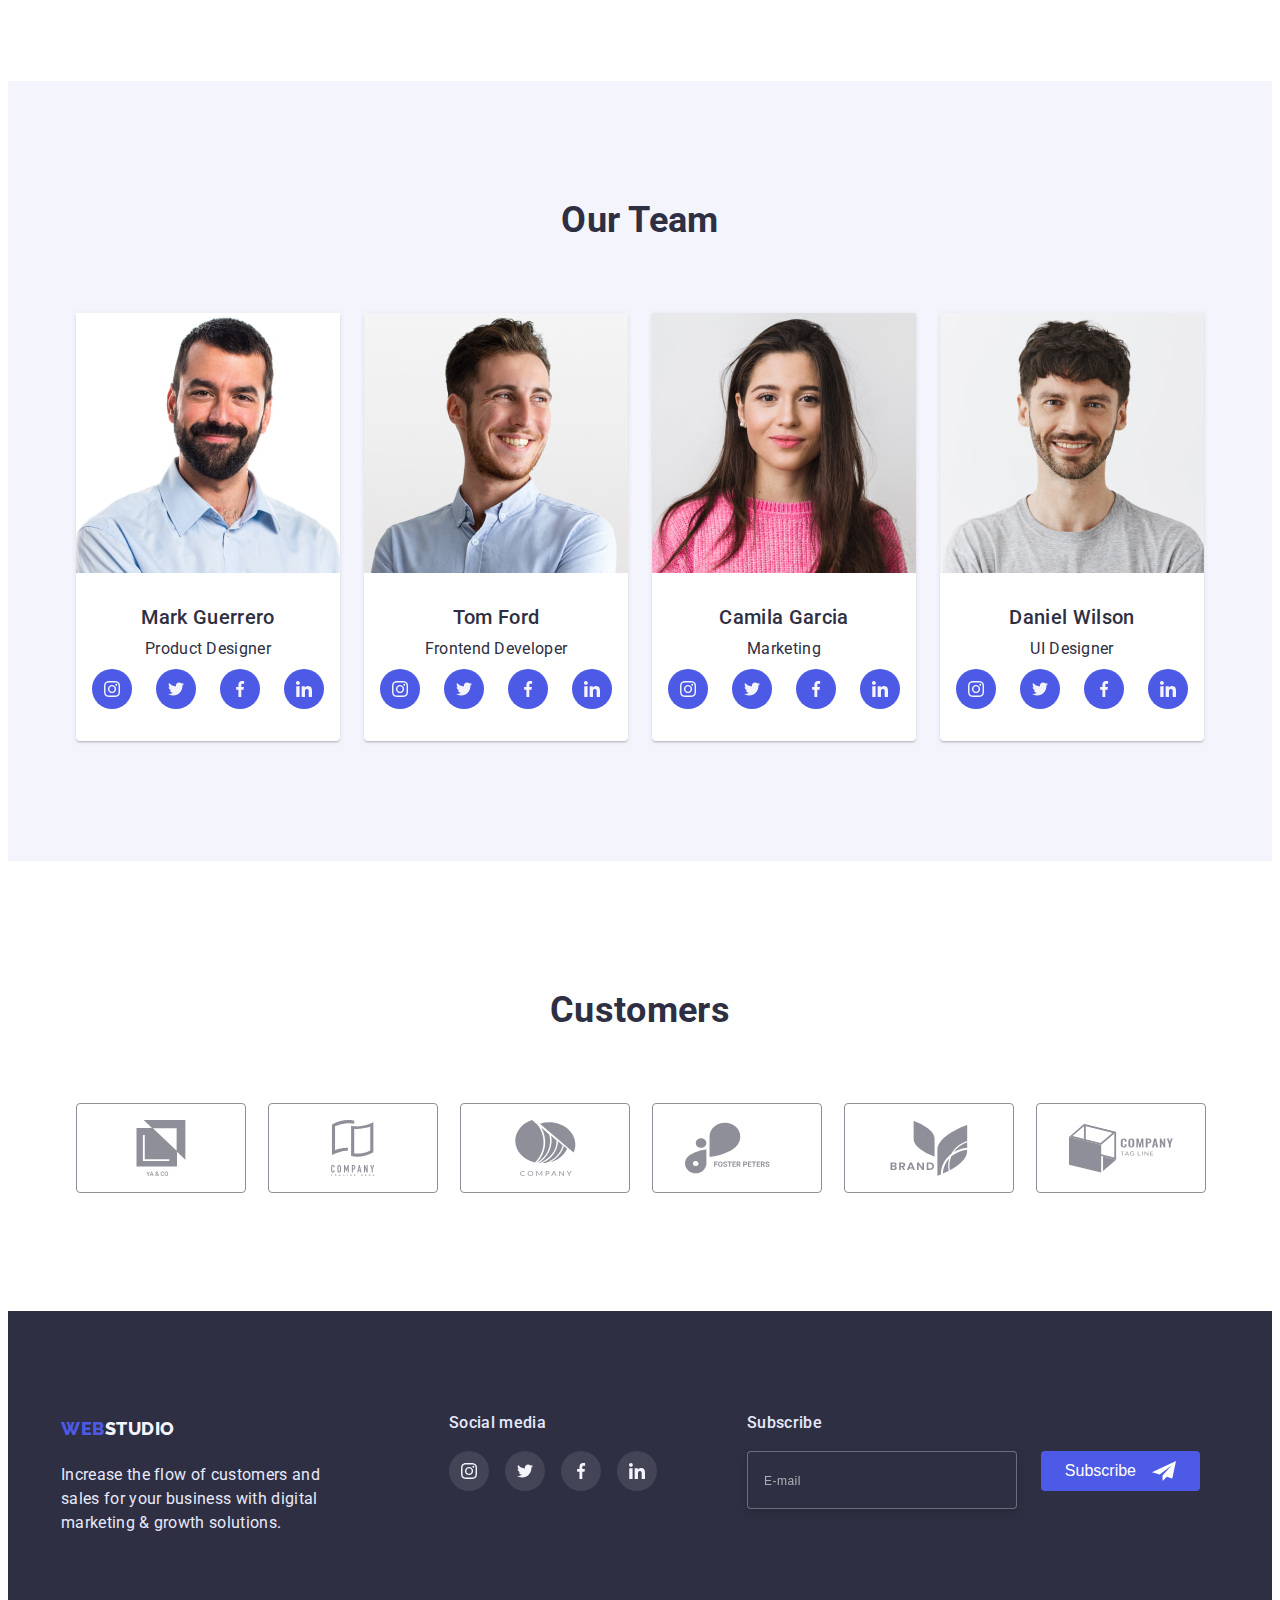
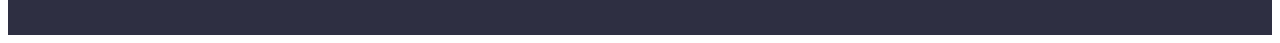
==== commit b3f2cf98: "create mobile and tablet version" ====
--- a/index.html
+++ b/index.html
@@ -20,6 +20,9 @@
       referrerpolicy="no-referrer"
     />
     <link rel="stylesheet" href="./css/styles.css" />
+    <link rel="stylesheet" href="./css/mobile.css" />
+    <link rel="stylesheet" href="./css/tablet.css" />
+    <link rel="stylesheet" href="./css/desktop.css" />
   </head>
 
   <body>
@@ -38,7 +41,7 @@
             <li class="item">
               <a href="./Portfolio.html" class="link">Portfolio</a>
             </li>
-            <li class="item"><a href="" class="link">Contacts</a></li>
+            <li class="item"><a href="#" class="link">Contacts</a></li>
           </ul>
 
           <address class="addres">
@@ -53,7 +56,96 @@
               </li>
             </ul>
           </address>
+
+          <button class="mob-menu-btn" type="button" data-menu-open>
+            <svg class="mob-menu-icon">
+              <use href="./images/icons.svg#icon-menu-hamburger"></use>
+            </svg>
+          </button>
         </nav>
+      </div>
+
+      <!------------------ mobile menu  ----------------->
+
+      <div class="container mob-menu is-hidden" data-menu>
+        <button type="button" class="menu-btn-close" data-menu-close>
+          <svg class="icon-modal-close-btn">
+            <use href="./images/icons.svg#icon-modal-close-btn"></use>
+          </svg>
+        </button>
+
+        <ul class="mob-nav-list">
+          <li class="item">
+            <a href="./index.html" class="link">Studio</a>
+          </li>
+          <li class="item">
+            <a href="./Portfolio.html" class="link">Portfolio</a>
+          </li>
+          <li class="item"><a href="#" class="link current">Contacts</a></li>
+        </ul>
+
+        <ul class="mob-addres-list">
+          <li class="item">
+            <a href="tel:+110001111111" class="link mob-tel"
+              >+11 (000) 111-11-11</a
+            >
+          </li>
+          <li class="item">
+            <a href="mailto:info@devstudio.com" class="link"
+              >info@devstudio.com</a
+            >
+          </li>
+        </ul>
+        <ul class="mob-soc-list">
+          <li class="team-soc-item">
+            <a
+              href="https://www.instagram.com/"
+              class="team-soc-link"
+              target="_blank"
+              rel="noopener noreferrer"
+            >
+              <svg class="team-soc-icon">
+                <use href="./images/icons.svg#icon-instagram"></use>
+              </svg>
+            </a>
+          </li>
+          <li class="team-soc-item">
+            <a
+              href="https://twitter.com/"
+              class="team-soc-link"
+              target="_blank"
+              rel="noopener noreferrer"
+            >
+              <svg class="team-soc-icon">
+                <use href="./images/icons.svg#icon-twitter"></use>
+              </svg>
+            </a>
+          </li>
+          <li class="team-soc-item">
+            <a
+              href="https://facebook.com/"
+              class="team-soc-link"
+              target="_blank"
+              rel="noopener noreferrer"
+            >
+              <svg class="team-soc-icon">
+                <use href="./images/icons.svg#icon-facebook"></use>
+              </svg>
+            </a>
+          </li>
+          <li class="team-soc-item">
+            <a
+              href="https://linkedin.com/"
+              class="team-soc-link"
+              target="_blank"
+              rel="noopener noreferrer"
+            >
+              <svg class="team-soc-icon">
+                <use href="./images/icons.svg#icon-linkedin"></use>
+              </svg>
+            </a>
+          </li>
+        </ul>
       </div>
     </header>
 
@@ -133,13 +225,24 @@
           <h2 class="title-section">What Are We Doing</h2>
           <ul class="galery-list">
             <li class="item">
-              <img src="./images/img1-stats.jpg" alt="stats" width="360" />
-            </li>
-            <li class="item">
-              <img src="./images/img2-chat.jpg" alt="chat" width="360" />
-            </li>
-            <li class="item">
               <img
+                srcset="./images/img1-stats-2x.jpg 2x"
+                src="./images/img1-stats.jpg"
+                alt="stats"
+                width="360"
+              />
+            </li>
+            <li class="item">
+              <img
+                srcset="./images/img2-chat-2x.jpg 2x"
+                src="./images/img2-chat.jpg"
+                alt="chat"
+                width="360"
+              />
+            </li>
+            <li class="item">
+              <img
+                srcset="./images/img3-recommended-2x.jpg 2x"
                 src="./images/img3-recommended.jpg"
                 alt="recommended"
                 width="360"
@@ -150,11 +253,12 @@
       </section>
 
       <section class="team-section section">
-        <div class="container">
+        <div class="container second-container">
           <h2 class="title-section">Our Team</h2>
           <ul class="team-list">
             <li class="item team">
               <img
+                srcset="./images/1-Mark-Guerrero-2x.jpg 2x"
                 src="./images/1-Mark-Guerrero.jpg"
                 alt="Mark-Guerrero"
                 width="264"
@@ -215,7 +319,12 @@
               </div>
             </li>
             <li class="item team">
-              <img src="./images/2-Tom-Ford.jpg" alt="Tom-Ford" width="264" />
+              <img
+                srcset="./images/2-Tom-Ford-2x.jpg 2x"
+                src="./images/2-Tom-Ford.jpg"
+                alt="Tom-Ford"
+                width="264"
+              />
               <div class="team-text-box">
                 <h3 class="title">Tom Ford</h3>
                 <p class="paragraph">Frontend Developer</p>
@@ -273,6 +382,7 @@
             </li>
             <li class="item team">
               <img
+                srcset="./images/3-Camila-Garcia-2x.jpg 2x"
                 src="./images/3-Camila-Garcia.jpg"
                 alt="Camila-Garcia"
                 width="264"
@@ -334,6 +444,7 @@
             </li>
             <li class="item team">
               <img
+                srcset="./images/4-DanielWilson-2x.jpg 2x"
                 src="./images/4-DanielWilson.jpg"
                 alt="Daniel-Wilson"
                 width="264"
@@ -396,6 +507,7 @@
           </ul>
         </div>
       </section>
+
       <section class="customers">
         <div class="container">
           <h2 class="customers-title">Customers</h2>
@@ -648,5 +760,6 @@
     </div>
 
     <script src="./js/modal.js"></script>
+    <script src="./js/menu.js"></script>
   </body>
 </html>
--- a/css/styles.css
+++ b/css/styles.css
@@ -59,6 +59,7 @@
 }
 
 .paragraph {
+  width: 100%;
   font-size: 16px;
   line-height: 1.5;
 }
@@ -71,7 +72,7 @@
 
 .container {
   width: 100%;
-  max-width: 1158px;
+  max-width: 428px;
   padding-left: 15px;
   padding-right: 15px;
   margin: 0 auto;
@@ -103,27 +104,6 @@
   height: 72px;
 }
 
-.nav-list {
-  display: flex;
-  margin-left: 76px;
-}
-
-.nav-list .item + .item {
-  margin-left: 40px;
-}
-
-.addres {
-  margin-left: auto;
-}
-
-.addres-list {
-  display: flex;
-}
-
-.addres-list .item + .item {
-  margin-left: 40px;
-}
-
 .logo {
   color: var(--primary-text-color);
   text-decoration: none;
@@ -138,81 +118,179 @@
   color: var(--accent-text-color);
 }
 
-.nav .link {
+.nav-list {
+  display: none;
+}
+
+.addres-list {
+  display: none;
+}
+
+.mob-menu-btn {
+  display: inline-block;
+  position: relative;
+  width: 32px;
+  height: 32px;
+  background-color: transparent;
+  border: none;
+  margin: 0 0 0 auto;
+
+  cursor: pointer;
+}
+.mob-menu-icon {
+  width: 32px;
+  height: 32px;
+  position: absolute;
+  top: 50%;
+  left: 50%;
+  transform: translate(-50%, -50%);
+
+  stroke: var(--primary-text-color);
+}
+
+/* ------Mobile menu ------ */
+
+.mob-menu {
+  width: 100%;
+  height: 100%;
+  position: fixed;
+  top: 0;
+  left: 50%;
+  transform: translateX(-50%);
+  display: flex;
+  flex-direction: column;
+  overflow: auto;
+  z-index: 1;
+
+  padding: 80px 40px 40px 40px;
+
+  background-color: var(--main-title-text-color);
+  background-size: contain;
+}
+
+.no-scroll {
+  overflow: hidden;
+}
+
+.menu-btn-close {
+  position: absolute;
+  top: 40px;
+  right: 40px;
+
+  width: 24px;
+  height: 24px;
+  display: flex;
+  align-items: center;
+  justify-content: center;
+
+  background-color: var(--footer-text-color);
+  border: 1px solid;
+  border-radius: 50%;
+  border-color: rgba(0, 0, 0, 0.1);
+  cursor: pointer;
+
+  fill: var(--primary-text-color);
+}
+
+.mob-nav-list {
+  display: flex;
+  flex-direction: column;
+  gap: 40px;
+}
+
+.mob-nav-list .link {
   display: block;
   color: var(--primary-text-color);
-  font-weight: 500;
+  font-weight: 700;
   text-decoration: none;
-  font-size: 16px;
-  line-height: 1.5;
-  padding-top: 24px;
-  padding-bottom: 24px;
+  font-size: 36px;
+  line-height: calc(40 / 36);
 
   transition-property: color;
   transition-duration: 250ms;
   transition-timing-function: var(--cubic-anim);
 }
 
-.nav .link:focus,
-.nav .link:hover,
+.mob-nav-list .link:focus,
+.mob-nav-list .link:hover,
 .link.current {
   color: var(--activ-btn-color);
 }
 
-.nav-list .item {
-  position: relative;
-}
-
-.current::after {
-  position: absolute;
-  content: "";
-  width: 100%;
-  height: 4px;
-  border-radius: 2px;
-  background-color: var(--accent-text-color);
-  bottom: -1px;
-  left: 0;
-}
-
-.addres .link {
+.mob-addres-list {
+  display: flex;
+  flex-direction: column;
+  gap: 40px;
+
+  margin-top: auto;
+}
+
+.mob-addres-list .link {
   color: inherit;
   text-decoration: none;
-  font-weight: normal;
-  font-style: normal;
-  font-size: 16px;
-  line-height: 1.5;
+  font-weight: 500;
+  font-size: 20px;
+  line-height: calc(24 / 20);
+  padding: 0;
 
   transition-property: color;
   transition-duration: 250ms;
   transition-timing-function: var(--cubic-anim);
 }
-
-.addres .link:hover,
-.addres .link:focus {
+.mob-addres-list .mob-tel {
+  color: inherit;
+  text-decoration: none;
+  font-weight: 600;
+  font-size: 36px;
+  line-height: calc(40 / 36);
+  padding: 0;
+}
+
+.mob-addres-list .link:hover,
+.mob-addres-list .link:focus {
   color: var(--accent-text-color);
 }
 
+.mob-soc-list {
+  display: flex;
+  align-items: center;
+  justify-content: space-between;
+  margin-top: 48px;
+  list-style: none;
+}
+
 /* -------------------main---------------- */
 
 /* --------hero------- */
+
 .main-section {
-  max-width: 1440px;
+  width: 100%;
+  padding-top: 112px;
+  padding-bottom: 112px;
+  text-align: center;
+
   margin: 0 auto;
-  padding-top: 188px;
-  padding-bottom: 188px;
-  text-align: center;
 
   background-color: var(--primary-text-color);
-  background-image: var(--gradient), url(../images/people-office.jpg);
+  background-image: var(--gradient), url(../images/people-office-mobile.jpg);
   background-position: center;
   background-size: cover;
+}
+
+@media (min-device-pixel-ratio: 2),
+  (min-resolution: 192dpi),
+  (min-resolution: 2dppx) {
+  .main-section {
+    background-image: var(--gradient),
+      url(../images/people-office-mobile-2x.jpg);
+  }
 }
 
 .main-title {
   color: var(--main-title-text-color);
   font-weight: 700;
-  font-size: 56px;
-  line-height: 1.07;
+  font-size: 36px;
+  line-height: 1.1;
 }
 
 .main-section .btn {
@@ -244,289 +322,41 @@
   background-color: var(--activ-btn-color);
 }
 
-/* --------modal------- */
-
-.backdrop {
-  position: fixed;
-  top: 0;
-  left: 0;
-  width: 100%;
-  height: 100%;
-  background-color: rgba(46, 47, 66, 0.4);
-
-  transition-property: opacity visibility;
-  transition-duration: 250ms;
-  transition-timing-function: var(--cubic-anim);
-}
-
-.is-hidden {
-  opacity: 0;
-  visibility: hidden;
-  pointer-events: none;
-}
-
-.modal {
-  position: absolute;
-  top: 50%;
-  left: 50%;
-  transform: translate(-50%, -50%) scaleX(1);
-  transition: transform 250ms var(--cubic-anim);
-
-  width: 408px;
-  height: 584px;
-  padding: 72px 24px 24px 24px;
-
-  background-color: #fcfcfc;
-  box-shadow: 0px 1px 1px rgba(0, 0, 0, 0.14), 0px 1px 3px rgba(0, 0, 0, 0.12),
-    0px 2px 1px rgba(0, 0, 0, 0.2);
-  border-radius: 4px;
-}
-
-.backdrop.is-hidden .modal {
-  transform: translate(-50%, -100%) scaleX(0);
-}
-
-.modal-btn {
-  position: absolute;
-  top: 24px;
-  right: 24px;
-
-  width: 24px;
-  height: 24px;
-  display: flex;
-  align-items: center;
-  justify-content: center;
-
-  background-color: var(--footer-text-color);
-  border: 1px solid;
-  border-radius: 50%;
-  border-color: rgba(0, 0, 0, 0.1);
-  cursor: pointer;
-
-  fill: var(--primary-text-color);
-}
-
-.icon-modal-close-btn {
-  width: 8px;
-  height: 8px;
-}
-
-.modal-btn:hover,
-.modal-btn:focus {
-  background-color: var(--activ-btn-color);
-  border-color: var(--activ-btn-color);
-  fill: var(--main-title-text-color);
-}
-
-.modal-title {
-  font-size: 16px;
-  font-weight: 500;
-  line-height: 1.5;
+/* --------advantage------- */
+
+.section {
+  padding-top: 96px;
+  padding-bottom: 96px;
+}
+
+.advantage-list {
+  display: flex;
+  flex-direction: column;
+  align-items: center;
+  gap: 72px;
+}
+
+.advantage-list .item {
+  max-width: 396px;
+}
+
+.advantage-list .title {
+  font-weight: 700;
+  font-size: 36px;
+  line-height: 1.1;
+
+  margin-bottom: 8px;
   text-align: center;
-  letter-spacing: 0.02em;
-
-  margin-bottom: 16px;
-}
-
-.modal-form {
-  display: flex;
-  flex-direction: column;
-}
-
-.form-field {
-  width: 100%;
-  margin-bottom: 8px;
-}
-
-.form-input::placeholder {
-  font-size: 12px;
-  line-height: 1.3;
-  letter-spacing: 0.04em;
-  color: rgba(117, 117, 117, 0.5);
-}
-
-.form-input {
-  font-size: 12px;
-  width: 100%;
-  padding: 8px 38px;
-  border: 1px solid rgba(33, 33, 33, 0.2);
-  border-radius: 4px;
-  outline: transparent;
-
-  transition: border-color 250ms var(--cubic-anim);
-}
-
-.form-input:focus {
-  border-color: var(--accent-text-color);
-}
-
-.form-label {
-  font-size: 12px;
-  line-height: 1.33;
-  letter-spacing: 0.04em;
-  color: #8e8f99;
-}
-
-.input-wrap {
-  position: relative;
-  margin-top: 4px;
-}
-
-.form-input-icon {
-  position: absolute;
-  top: 50%;
-  left: 16px;
-  transform: translateY(-50%);
-  fill: var(--primary-text-color);
-
-  transition: fill 250ms var(--cubic-anim);
-}
-
-.form-input:focus + .form-input-icon {
-  fill: var(--accent-text-color);
-}
-
-.textarea {
-  resize: none;
-  width: 100%;
-  height: 120px;
-  padding-left: 16px;
-}
-
-.form-checkbox {
-  display: flex;
-  width: 100%;
-  height: 16px;
-  margin-top: 8px;
-}
-
-.input-check {
-  appearance: none;
-}
-.check-text {
-  display: flex;
-  align-items: center;
-  justify-content: center;
-}
-
-.check-text span {
-  width: 16px;
-  height: 16px;
-  border: 1.25px solid var(--primary-text-color);
-  border-radius: 2px;
-
-  margin-right: 8px;
-
-  display: flex;
-  align-items: center;
-  justify-content: center;
-
-  fill: transparent;
-  background-color: var(--main-title-text-color);
-
-  transition-property: fill background-color border;
-  transition-duration: 250ms;
-  transition-timing-function: var(--cubic-anim);
-}
-
-.check-text:hover span,
-.check-text:focus span {
-  border-color: var(--accent-text-color);
-}
-
-.input-check:checked + .check-text span {
-  fill: var(--main-title-text-color);
-  background-color: var(--accent-text-color);
-  border: none;
-}
-
-.policy-text {
-  margin-left: 8px;
-}
-
-.modal-policy {
-  color: var(--accent-text-color);
-  margin-left: 4px;
-}
-
-.modal-btn-send {
-  position: absolute;
-  bottom: 24px;
-  left: 50%;
-  transform: translateX(-50%);
-
-  color: var(--main-title-text-color);
-  width: 169px;
-  height: 56px;
-  padding: 16px 32px;
-
-  background-color: var(--accent-text-color);
-  box-shadow: 0px 4px 4px rgba(0, 0, 0, 0.15);
-  border: none;
-  border-radius: 4px;
-
-  transition: background-color 250ms var(--cubic-anim);
-}
-
-.modal-btn-send:focus,
-.modal-btn-send:hover {
-  background-color: var(--activ-btn-color);
-}
-
-/* --------advantage------- */
-
-.section {
-  padding-top: 120px;
-  padding-bottom: 120px;
-}
-
-.advantage-list {
-  display: flex;
-  flex-wrap: wrap;
-  gap: 24px;
-}
-
-.advantage-list .item {
-  width: 264px;
-}
-
-.advantage-list .title {
-  margin-bottom: 8px;
 }
 
 .advantage-bg {
-  display: flex;
-  align-items: center;
-  justify-content: center;
-  width: 264px;
-  height: 112px;
-  background-color: var(--bg-color-sectin);
-  border-radius: 4px;
-  margin-bottom: 8px;
-}
-
-.advantage-icon {
-  width: 64px;
-  height: 64px;
+  display: none;
 }
 
 /* --------galery------- */
 
 .galery-section {
-  text-align: center;
-  padding-top: 0;
-}
-
-.galery-list {
-  display: flex;
-  flex-wrap: wrap;
-  gap: 24px;
-  margin-top: 72px;
-  display: flex;
-}
-
-.galery-list .item {
-  width: calc(100% - 48 / 3);
+  display: none;
 }
 
 /* --------Team------- */
@@ -541,17 +371,23 @@
   line-height: 1.1;
   text-align: center;
 }
+.second-container {
+  max-width: 264px;
+}
 
 .team-list {
+  width: 100%;
   display: flex;
   flex-wrap: wrap;
+  align-items: center;
+  justify-content: center;
   gap: 24px;
-  margin-top: 72px;
+  margin: 72px auto 0 auto;
   text-align: center;
 }
 
 .team-list .item {
-  width: calc(100% -72px / 4);
+  width: 264px;
   border-radius: 0px 0px 4px 4px;
   box-shadow: 0px 1px 6px rgba(46, 47, 66, 0.08),
     0px 1px 1px rgba(46, 47, 66, 0.16), 0px 2px 1px rgba(46, 47, 66, 0.08);
@@ -623,8 +459,9 @@
 .customers-list {
   display: flex;
   flex-wrap: wrap;
-  row-gap: 24px;
+  justify-content: center;
   gap: 24px;
+  row-gap: 72px;
   list-style: none;
 }
 
@@ -664,8 +501,8 @@
 
 .footer {
   background-color: var(--primary-text-color);
-  padding-top: 100px;
-  padding-bottom: 100px;
+  padding-top: 96px;
+  padding-bottom: 96px;
 }
 
 .logo-footer {
@@ -674,22 +511,20 @@
 
 .paragraph-color {
   margin-top: 16px;
-  width: 264px;
+  width: 100%;
   color: var(--footer-text-color);
-}
-
-.footer .container {
-  display: flex;
-  flex-wrap: wrap;
-  row-gap: 24px;
+  text-align: left;
 }
 
 .footer-logo-box {
-  margin-right: 120px;
+  width: 268px;
+  text-align: center;
+  margin: 0 auto 72px auto;
 }
 
 .footer-soc-box {
-  margin-right: 80px;
+  width: 208px;
+  margin: 0 auto 72px auto;
 }
 
 .footer-soc-title {
@@ -699,11 +534,14 @@
   line-height: 1.5;
   letter-spacing: 0.02em;
   margin-bottom: 16px;
+
+  text-align: center;
 }
 
 .footer-soc-list {
   display: flex;
   align-items: center;
+  justify-content: center;
   gap: 16px;
   list-style: none;
 }
@@ -738,8 +576,7 @@
 }
 
 .footer-subscribe {
-  width: 453px;
-  height: 80px;
+  width: 100%;
 }
 
 .subscribe-title {
@@ -749,17 +586,19 @@
   letter-spacing: 0.02em;
   color: var(--footer-text-color);
 
+  text-align: center;
+
   margin-bottom: 16px;
 }
 
 .footer-form {
-  display: flex;
   width: 100%;
   height: 40px;
 }
 
 .footer-imput {
-  width: 264px;
+  width: 100%;
+  height: 40px;
   background-color: var(--primary-text-color);
   border: 1px solid rgba(255, 255, 255, 0.3);
   filter: drop-shadow(0px 4px 4px rgba(0, 0, 0, 0.15));
@@ -770,6 +609,8 @@
   line-height: 1.5;
   letter-spacing: 0.04em;
   color: var(--main-title-text-color);
+
+  margin-bottom: 16px;
 }
 
 .footer-imput::placeholder {
@@ -783,19 +624,19 @@
   display: flex;
   align-items: center;
   justify-content: center;
-  gap: 16px;
 
   width: 165px;
   height: 40px;
   background-color: var(--accent-text-color);
   border: none;
   border-radius: 4px;
+  margin: 0 auto;
 
   color: var(--main-title-text-color);
   font-size: 16px;
   line-height: 1.5;
   padding: 8px 24px;
-  margin-left: 24px;
+  gap: 16px;
 
   cursor: pointer;
 
@@ -815,6 +656,234 @@
   background-color: var(--activ-btn-color);
 }
 
+/* --------modal------- */
+
+.backdrop {
+  position: fixed;
+  top: 0;
+  left: 0;
+  width: 100%;
+  height: 100%;
+  background-color: rgba(46, 47, 66, 0.4);
+
+  transition-property: opacity visibility;
+  transition-duration: 250ms;
+  transition-timing-function: var(--cubic-anim);
+}
+
+.is-hidden {
+  opacity: 0;
+  visibility: hidden;
+  pointer-events: none;
+}
+
+.modal {
+  position: absolute;
+  top: 50%;
+  left: 50%;
+  transform: translate(-50%, -50%) scaleX(1);
+  transition: transform 250ms var(--cubic-anim);
+
+  width: 408px;
+  height: 584px;
+  padding: 72px 24px 24px 24px;
+
+  background-color: #fcfcfc;
+  box-shadow: 0px 1px 1px rgba(0, 0, 0, 0.14), 0px 1px 3px rgba(0, 0, 0, 0.12),
+    0px 2px 1px rgba(0, 0, 0, 0.2);
+  border-radius: 4px;
+}
+
+.backdrop.is-hidden .modal {
+  transform: translate(-50%, -100%) scaleX(0);
+}
+
+.modal-btn {
+  position: absolute;
+  top: 24px;
+  right: 24px;
+
+  width: 24px;
+  height: 24px;
+  display: flex;
+  align-items: center;
+  justify-content: center;
+
+  background-color: var(--footer-text-color);
+  border: 1px solid;
+  border-radius: 50%;
+  border-color: rgba(0, 0, 0, 0.1);
+  cursor: pointer;
+
+  fill: var(--primary-text-color);
+}
+
+.icon-modal-close-btn {
+  width: 8px;
+  height: 8px;
+}
+
+.modal-btn:hover,
+.modal-btn:focus {
+  background-color: var(--activ-btn-color);
+  border-color: var(--activ-btn-color);
+  fill: var(--main-title-text-color);
+}
+
+.modal-title {
+  font-size: 16px;
+  font-weight: 500;
+  line-height: 1.5;
+  text-align: center;
+  letter-spacing: 0.02em;
+
+  margin-bottom: 16px;
+}
+
+.modal-form {
+  display: flex;
+  flex-direction: column;
+}
+
+.form-field {
+  width: 100%;
+  margin-bottom: 8px;
+}
+
+.form-input::placeholder {
+  font-size: 12px;
+  line-height: 1.3;
+  letter-spacing: 0.04em;
+  color: rgba(117, 117, 117, 0.5);
+}
+
+.form-input {
+  font-size: 12px;
+  width: 100%;
+  padding: 8px 38px;
+  border: 1px solid rgba(33, 33, 33, 0.2);
+  border-radius: 4px;
+  outline: transparent;
+
+  transition: border-color 250ms var(--cubic-anim);
+}
+
+.form-input:focus {
+  border-color: var(--accent-text-color);
+}
+
+.form-label {
+  font-size: 12px;
+  line-height: 1.33;
+  letter-spacing: 0.04em;
+  color: #8e8f99;
+}
+
+.input-wrap {
+  position: relative;
+  margin-top: 4px;
+}
+
+.form-input-icon {
+  position: absolute;
+  top: 50%;
+  left: 16px;
+  transform: translateY(-50%);
+  fill: var(--primary-text-color);
+
+  transition: fill 250ms var(--cubic-anim);
+}
+
+.form-input:focus + .form-input-icon {
+  fill: var(--accent-text-color);
+}
+
+.textarea {
+  resize: none;
+  width: 100%;
+  height: 120px;
+  padding-left: 16px;
+}
+
+.form-checkbox {
+  display: flex;
+  width: 100%;
+  height: 16px;
+  margin-top: 8px;
+}
+
+.input-check {
+  appearance: none;
+}
+.check-text {
+  display: flex;
+  align-items: center;
+  justify-content: center;
+}
+
+.check-text span {
+  width: 16px;
+  height: 16px;
+  border: 1.25px solid var(--primary-text-color);
+  border-radius: 2px;
+
+  margin-right: 8px;
+
+  display: flex;
+  align-items: center;
+  justify-content: center;
+
+  fill: transparent;
+  background-color: var(--main-title-text-color);
+
+  transition-property: fill background-color border;
+  transition-duration: 250ms;
+  transition-timing-function: var(--cubic-anim);
+}
+
+.check-text:hover span,
+.check-text:focus span {
+  border-color: var(--accent-text-color);
+}
+
+.input-check:checked + .check-text span {
+  fill: var(--main-title-text-color);
+  background-color: var(--accent-text-color);
+  border: none;
+}
+
+.policy-text {
+  margin-left: 8px;
+}
+is .modal-polhicy {
+  color: var(--accent-text-color);
+  margin-left: 4px;
+}
+
+.modal-btn-send {
+  position: absolute;
+  bottom: 24px;
+  left: 50%;
+  transform: translateX(-50%);
+
+  color: var(--main-title-text-color);
+  width: 169px;
+  height: 56px;
+  padding: 16px 32px;
+
+  background-color: var(--accent-text-color);
+  box-shadow: 0px 4px 4px rgba(0, 0, 0, 0.15);
+  border: none;
+  border-radius: 4px;
+
+  transition: background-color 250ms var(--cubic-anim);
+}
+
+.modal-btn-send:focus,
+.modal-btn-send:hover {
+  background-color: var(--activ-btn-color);
+}
+
 /* ------------------Portfolio---------------- */
 
 .portfolio {
@@ -823,15 +892,16 @@
 }
 
 .btn-list {
-  display: flex;
-  justify-content: center;
-}
-
-.btn-list .item + .item {
-  margin-left: 24px;
+  width: 300px;
+  display: flex;
+  flex-wrap: wrap;
+  justify-content: left;
+  align-items: center;
+  gap: 24px;
 }
 
 .portfolio .btn {
+  white-space: nowrap;
   font-family: inherit;
   color: var(--accent-text-color);
   font-weight: 500;
@@ -840,7 +910,7 @@
   letter-spacing: 0.04em;
 
   background-color: var(--footer-text-color);
-  padding: 12px 24px 12px 24px;
+  padding: 8px 16px;
   cursor: pointer;
   border: 1px solid var(--footer-text-color);
   border-radius: 4px;
@@ -868,7 +938,7 @@
 }
 
 .portfolio-list .item {
-  width: calc(100% - 4 / 3);
+  width: 396px;
   text-decoration-style: none;
 
   transition-property: box-shadow;
@@ -883,11 +953,14 @@
 }
 
 .portfolio-img {
-  width: 360px;
-  height: 300px;
-
   position: relative;
   overflow: hidden;
+}
+
+.portfolio-list img {
+  width: 100%;
+  height: 100%;
+  max-height: 280px;
 }
 
 .portfolio-img-text {
@@ -919,6 +992,7 @@
 }
 
 .portfolio-text {
+  width: 100%;
   padding: 32px 16px;
   border: 1px solid var(--footer-text-color);
   border-top: none;
--- a/css/mobile.css
+++ b/css/mobile.css
@@ -0,0 +1,9 @@
+@media screen and (min-width: 480px) {
+  .container {
+    max-width: 428px;
+  }
+  .portfolio-list img {
+    width: 396px;
+    height: 280px;
+  }
+}
--- a/css/tablet.css
+++ b/css/tablet.css
@@ -0,0 +1,202 @@
+@media screen and (min-width: 768px) {
+  .container {
+    max-width: 768px;
+  }
+
+  /* ------------header -----------*/
+
+  .mob-menu {
+    display: none;
+  }
+
+  .nav-list {
+    display: flex;
+
+    gap: 40px;
+    margin-left: 76px;
+  }
+
+  .nav .link {
+    display: block;
+    color: var(--primary-text-color);
+    font-weight: 500;
+    text-decoration: none;
+    font-size: 16px;
+    line-height: 1.5;
+    padding-top: 24px;
+    padding-bottom: 24px;
+
+    transition-property: color;
+    transition-duration: 250ms;
+    transition-timing-function: var(--cubic-anim);
+  }
+
+  .nav .link:focus,
+  .nav .link:hover,
+  .link.current {
+    color: var(--activ-btn-color);
+  }
+
+  .nav-list .item {
+    position: relative;
+  }
+
+  .current::after {
+    position: absolute;
+    content: "";
+    width: 100%;
+    height: 4px;
+    border-radius: 2px;
+    background-color: var(--accent-text-color);
+    bottom: -1px;
+    left: 0;
+  }
+
+  .addres {
+    margin: 24px 0 0 auto;
+  }
+
+  .addres-list {
+    display: flex;
+    flex-direction: column;
+    align-items: end;
+    justify-content: end;
+
+    gap: 4px;
+  }
+
+  .addres .link {
+    color: inherit;
+    text-decoration: none;
+    font-weight: normal;
+    font-style: normal;
+    font-size: 12px;
+    line-height: 1.3;
+    padding: 0;
+
+    transition-property: color;
+    transition-duration: 250ms;
+    transition-timing-function: var(--cubic-anim);
+  }
+
+  .addres .link:hover,
+  .addres .link:focus {
+    color: var(--accent-text-color);
+  }
+
+  .mob-menu-btn {
+    display: none;
+  }
+
+  /* ----hero---- */
+
+  .main-section {
+    background-image: var(--gradient), url(../images/people-office-tablet.jpg);
+  }
+
+  @media (min-device-pixel-ratio: 2),
+    (min-resolution: 192dpi),
+    (min-resolution: 2dppx) {
+    .main-section {
+      background-image: var(--gradient),
+        url(../images/people-office-tablet-2x.jpg);
+    }
+  }
+
+  /* --------advantage------- */
+
+  .advantage-section {
+    width: 100%;
+  }
+
+  .advantage-list .item {
+    width: 356px;
+  }
+
+  .advantage-list {
+    display: flex;
+    flex-direction: row;
+    flex-wrap: wrap;
+    gap: 24px;
+    row-gap: 72px;
+  }
+
+  .advantage-list .title {
+    text-align: left;
+  }
+
+  /* --------Team------- */
+
+  .second-container {
+    width: 584px;
+  }
+  .team-list {
+    width: 100%;
+  }
+
+  /* ---------customers---------- */
+
+  /* -----------------footer------------------ */
+
+  .footer .container {
+    width: 584px;
+    display: flex;
+    flex-wrap: wrap;
+  }
+
+  .footer-logo-box {
+    text-align: left;
+    margin: 0 24px 72px 0;
+  }
+
+  .footer-soc-box {
+    margin: 0 auto 102px 0;
+  }
+
+  .footer-soc-title {
+    text-align: left;
+  }
+
+  .footer-subscribe {
+    width: 453px;
+    height: 80px;
+  }
+
+  .subscribe-title {
+    text-align: left;
+  }
+
+  .footer-form {
+    display: flex;
+    gap: 24px;
+  }
+
+  .footer-imput {
+    width: 264px;
+  }
+
+  /* ----------Portfolio--------- */
+
+  .btn-list {
+    width: 100%;
+    flex-wrap: nowrap;
+    justify-content: center;
+  }
+
+  .portfolio-list {
+    width: 100%;
+    display: flex;
+    flex-wrap: wrap;
+    gap: 24px;
+  }
+
+  .portfolio-list .item {
+    width: 356px;
+  }
+
+  .portfolio-list img {
+    width: 356px;
+    height: 300px;
+    max-height: none;
+  }
+}
--- a/css/desktop.css
+++ b/css/desktop.css
@@ -0,0 +1,264 @@
+@media screen and (min-width: 1200px) {
+  .container {
+    max-width: 1158px;
+  }
+
+  /* ------------header -----------*/
+
+  .mob-menu {
+    display: none;
+  }
+
+  .nav-list {
+    display: flex;
+
+    gap: 40px;
+    margin-left: 76px;
+  }
+
+  .nav .link {
+    display: block;
+    color: var(--primary-text-color);
+    font-weight: 500;
+    text-decoration: none;
+    font-size: 16px;
+    line-height: 1.5;
+    padding-top: 24px;
+    padding-bottom: 24px;
+
+    transition-property: color;
+    transition-duration: 250ms;
+    transition-timing-function: var(--cubic-anim);
+  }
+
+  .nav .link:focus,
+  .nav .link:hover,
+  .link.current {
+    color: var(--activ-btn-color);
+  }
+
+  .nav-list .item {
+    position: relative;
+  }
+
+  .current::after {
+    position: absolute;
+    content: "";
+    width: 100%;
+    height: 4px;
+    border-radius: 2px;
+    background-color: var(--accent-text-color);
+    bottom: -1px;
+    left: 0;
+  }
+
+  .addres {
+    margin: 0 0 0 auto;
+  }
+
+  .addres-list {
+    display: flex;
+    flex-direction: row;
+
+    gap: 24px;
+  }
+
+  .addres .link {
+    color: inherit;
+    text-decoration: none;
+    font-weight: normal;
+    font-style: normal;
+    font-size: 16px;
+    line-height: 1.5;
+    padding: 0;
+
+    transition-property: color;
+    transition-duration: 250ms;
+    transition-timing-function: var(--cubic-anim);
+  }
+
+  .addres .link:hover,
+  .addres .link:focus {
+    color: var(--accent-text-color);
+  }
+
+  .mob-menu-btn {
+    display: none;
+  }
+
+  /* ----hero---- */
+
+  .main-section {
+    max-width: 1200px;
+    padding-top: 188px;
+    padding-bottom: 188px;
+
+    background-image: var(--gradient), url(../images/people-office.jpg);
+  }
+
+  @media (min-device-pixel-ratio: 2),
+    (min-resolution: 192dpi),
+    (min-resolution: 2dppx) {
+    .main-section {
+      background-image: var(--gradient), url(../images/people-office-2x.jpg);
+    }
+  }
+
+  .main-title {
+    font-size: 56px;
+    line-height: 1.07;
+  }
+
+  /* --------advantage------- */
+
+  .section {
+    padding-top: 120px;
+    padding-bottom: 120px;
+  }
+
+  .advantage-list .item {
+    width: 264px;
+  }
+
+  .advantage-list {
+    flex-direction: row;
+    gap: 24px;
+  }
+
+  .advantage-list .title {
+    font-weight: 500;
+    font-size: 20px;
+    line-height: 1.2;
+
+    text-align: left;
+  }
+
+  .advantage-bg {
+    display: flex;
+    align-items: center;
+    justify-content: center;
+    width: 264px;
+    height: 112px;
+    background-color: var(--bg-color-sectin);
+    border-radius: 4px;
+    margin-bottom: 8px;
+  }
+
+  .advantage-icon {
+    width: 64px;
+    height: 64px;
+  }
+
+  /* --------galery------- */
+
+  .galery-section {
+    display: block;
+    text-align: center;
+    padding-top: 0;
+  }
+
+  .galery-list {
+    display: flex;
+    flex-wrap: wrap;
+    gap: 24px;
+    margin-top: 72px;
+    display: flex;
+  }
+
+  .galery-list .item {
+    width: calc(100% - 48 / 3);
+  }
+
+  /* --------Team------- */
+
+  .second-container {
+    width: 1200px;
+  }
+
+  .team-list {
+    display: flex;
+    flex-wrap: wrap;
+    gap: 24px;
+    margin-top: 72px;
+    text-align: center;
+  }
+
+  .team-list .item {
+    width: calc(100% -72px / 4);
+  }
+
+  /* ---------customers---------- */
+
+  /* -----------------footer------------------ */
+
+  .footer {
+    padding-top: 100px;
+    padding-bottom: 100px;
+  }
+
+  .footer .container {
+    width: 100%;
+    display: flex;
+    flex-wrap: nowrap;
+  }
+
+  .footer-logo-box {
+    text-align: left;
+    margin: 0 120px 0 0;
+  }
+  .paragraph-color {
+    width: 264px;
+  }
+
+  .footer-soc-box {
+    margin: 0 90px 0 0;
+  }
+
+  .footer-soc-title {
+    text-align: left;
+  }
+
+  .footer-subscribe {
+    width: 453px;
+  }
+
+  .footer-imput {
+    width: 264px;
+  }
+
+  .footer-form {
+    display: flex;
+    gap: 24px;
+  }
+
+  .footer-btn {
+    margin: 0;
+  }
+
+  .subscribe-title {
+    text-align: left;
+  }
+
+  /* ----------Portfolio--------- */
+
+  .btn-list {
+    width: 100%;
+    flex-wrap: nowrap;
+    justify-content: center;
+  }
+
+  .portfolio-list {
+    width: 100%;
+    display: flex;
+    flex-wrap: wrap;
+    gap: 24px;
+  }
+
+  .portfolio-list .item {
+    width: 360px;
+  }
+
+  .portfolio-list img {
+    width: 360px;
+  }
+}
